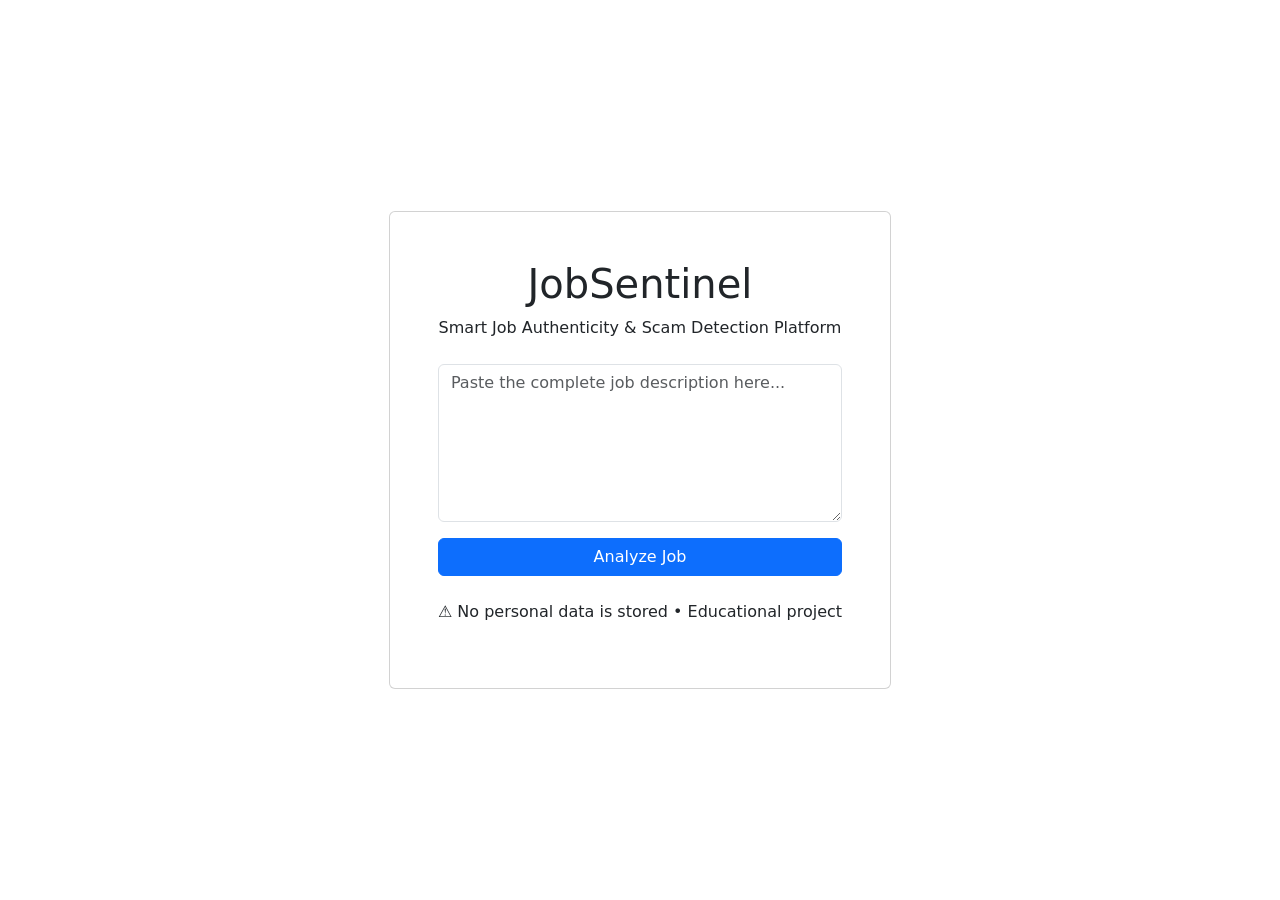
==== templates/index.html @ 36ad4486 "Initial commit - fresh start" ====
<!DOCTYPE html>
<html lang="en">
<head>
  <meta charset="UTF-8">
  <title>JobSentinel | Scam Detection</title>
  <meta name="viewport" content="width=device-width, initial-scale=1">

  <!-- Bootstrap 5 -->
  <link href="https://cdn.jsdelivr.net/npm/bootstrap@5.3.2/dist/css/bootstrap.min.css" rel="stylesheet">

  <!-- Google Font -->
  <link href="https://fonts.googleapis.com/css2?family=Poppins:wght@400;500;600;700&display=swap" rel="stylesheet">

  <!-- Custom CSS -->
  <link rel="stylesheet" href="/static/style.css">
</head>
<body>

<div class="d-flex justify-content-center align-items-center min-vh-100 bg-gradient">

  <div class="card app-card text-center p-4 p-md-5">

    <h1 class="brand mb-2">JobSentinel</h1>
    <p class="subtitle mb-4">Smart Job Authenticity & Scam Detection Platform</p>

    <form method="POST" action="/check">
      <div class="mb-3">
        <textarea 
          class="form-control custom-textarea" 
          name="job_text" 
          rows="6" 
          placeholder="Paste the complete job description here..." 
          required></textarea>
      </div>

      <button type="submit" class="btn btn-primary w-100 custom-btn">Analyze Job</button>
    </form>

    <p class="footer-text mt-4">⚠ No personal data is stored • Educational project</p>

  </div>

</div>

</body>
</html>
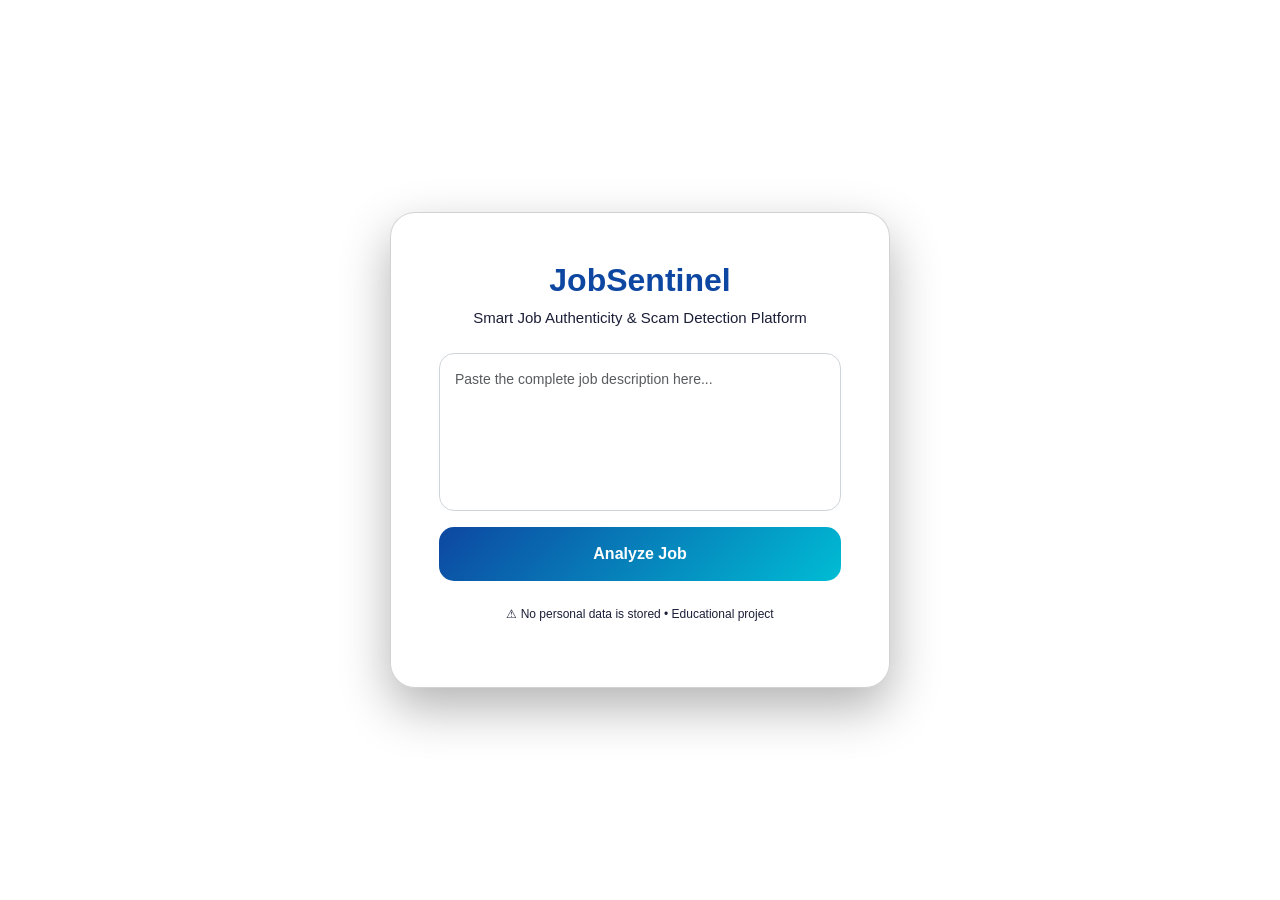
==== commit f0cca336: "Move static folder outside templates and fix HTML links" ====
--- a/templates/index.html
+++ b/templates/index.html
@@ -13,6 +13,7 @@
 
   <!-- Custom CSS -->
   <link rel="stylesheet" href="/static/style.css">
+  <link rel="icon" href="{{ url_for('static', filename='favicon.ico') }}" type="image/x-icon">
 </head>
 <body>
 
--- a/static/style.css
+++ b/static/style.css
@@ -0,0 +1,160 @@
+/* Global */
+body {
+  font-family: 'Poppins', sans-serif;
+  margin: 0;
+  padding: 0;
+}
+
+/* Gradient background (Bootstrap flex will center card) */
+.bg-gradient {
+  background: linear-gradient(135deg, #1f4037, #99f2c8);
+  min-height: 100vh;
+  display: flex;
+  justify-content: center;
+  align-items: center;
+}
+
+/* Card styling */
+.app-card {
+  background: rgba(255, 255, 255, 0.2);
+  backdrop-filter: blur(20px);
+  border-radius: 25px;
+  box-shadow: 0 20px 50px rgba(0,0,0,0.3);
+  max-width: 500px;
+  width: 100%;
+  padding: 40px 30px;
+  transition: transform 0.3s ease, box-shadow 0.3s ease;
+  text-align: center;
+}
+
+.app-card:hover {
+  transform: translateY(-5px);
+  box-shadow: 0 30px 60px rgba(0,0,0,0.35);
+}
+
+/* Brand */
+.brand {
+  font-size: 32px;
+  font-weight: 700;
+  color: #0d47a1;
+}
+
+/* Subtitle */
+.subtitle {
+  font-size: 15px;
+  color: #1b1f38;
+  margin-bottom: 30px;
+}
+
+/* Textarea */
+.custom-textarea {
+  resize: none;
+  border-radius: 15px;
+  font-size: 14px;
+  padding: 15px;
+  border: 1px solid #ced4da;
+  transition: all 0.3s ease;
+  background: rgba(255,255,255,0.5);
+}
+
+.custom-textarea:focus {
+  border-color: #0d47a1;
+  box-shadow: 0 0 10px rgba(13,71,161,0.5);
+  background: rgba(255,255,255,0.7);
+}
+
+/* Button */
+.custom-btn {
+  padding: 15px;
+  font-size: 16px;
+  font-weight: 600;
+  border-radius: 15px;
+  border: none;
+  background: linear-gradient(135deg, #0d47a1, #00bcd4);
+  color: #fff;
+  transition: transform 0.2s ease, box-shadow 0.2s ease;
+}
+
+.custom-btn:hover {
+  transform: translateY(-3px);
+  box-shadow: 0 8px 25px rgba(0,0,0,0.25);
+}
+
+/* Footer */
+.footer-text {
+  font-size: 12px;
+  color: #1b1f38;
+  margin-top: 25px;
+}
+
+/* Mobile Responsive */
+@media (max-width: 576px) {
+  .app-card {
+    padding: 30px 20px;
+  }
+
+  .brand {
+    font-size: 28px;
+  }
+
+  .custom-textarea {
+    height: 120px;
+  }
+}
+
+/* Trust Score Circular */
+.trust-score-wrapper {
+  display: flex;
+  flex-direction: column;
+  align-items: center;
+  margin-bottom: 25px;
+}
+
+.trust-score {
+  font-size: 48px;
+  font-weight: 700;
+  color: #0d47a1;
+  margin-top: -110px; /* position in center of circle */
+  position: absolute;
+}
+
+.trust-label {
+  font-size: 16px;
+  color: #1b1f38;
+  margin-top: 10px;
+}
+
+/* Circular Progress Bar */
+.progress-circle {
+  transform: rotate(-90deg);
+  margin-bottom: 20px;
+}
+
+.progress-circle circle {
+  fill: none;
+  stroke-width: 10;
+  stroke-linecap: round;
+}
+
+.progress-circle .bg {
+  stroke: #e5e7eb;
+}
+
+.progress-circle .progress {
+  stroke: #0d47a1; /* default color, dynamic via JS */
+  stroke-dasharray: 439.82; /* 2πr, r=70 */
+  stroke-dashoffset: 439.82;
+  transition: stroke-dashoffset 1s ease, stroke 0.5s ease;
+}
+
+/* Breakdown Table */
+.breakdown-table th, .breakdown-table td {
+  text-align: center;
+  vertical-align: middle;
+  font-size: 14px;
+}
+
+/* Optional: hover effect for table rows */
+.breakdown-table tbody tr:hover {
+  background-color: rgba(13,71,161,0.05);
+}
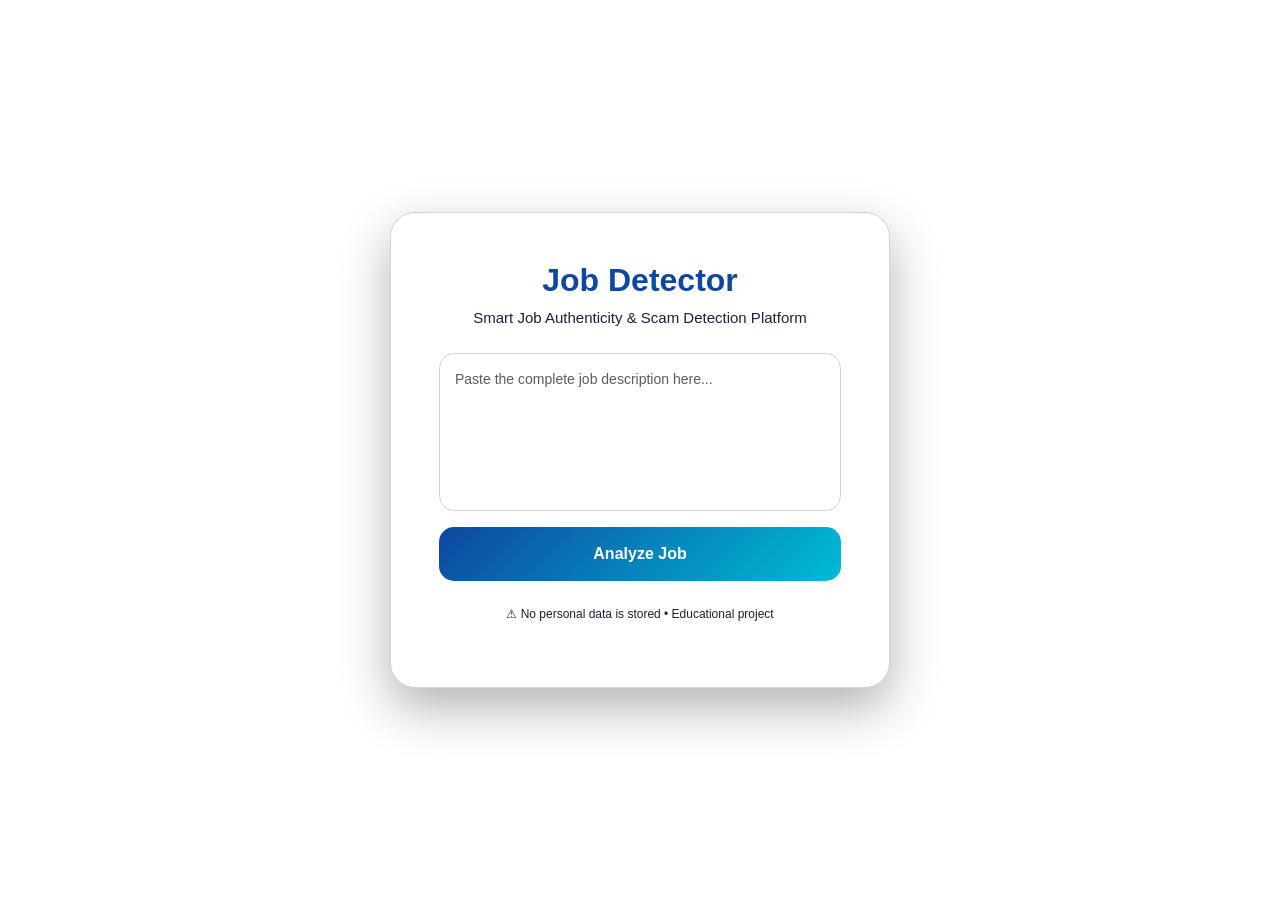
==== commit 8bb7d55e: "Update index.html" ====
--- a/templates/index.html
+++ b/templates/index.html
@@ -2,7 +2,7 @@
 <html lang="en">
 <head>
   <meta charset="UTF-8">
-  <title>JobSentinel | Scam Detection</title>
+  <title>Job Detector | Scam Detection</title>
   <meta name="viewport" content="width=device-width, initial-scale=1">
 
   <!-- Bootstrap 5 -->
@@ -21,7 +21,7 @@
 
   <div class="card app-card text-center p-4 p-md-5">
 
-    <h1 class="brand mb-2">JobSentinel</h1>
+    <h1 class="brand mb-2">Job Detector</h1>
     <p class="subtitle mb-4">Smart Job Authenticity & Scam Detection Platform</p>
 
     <form method="POST" action="/check">
